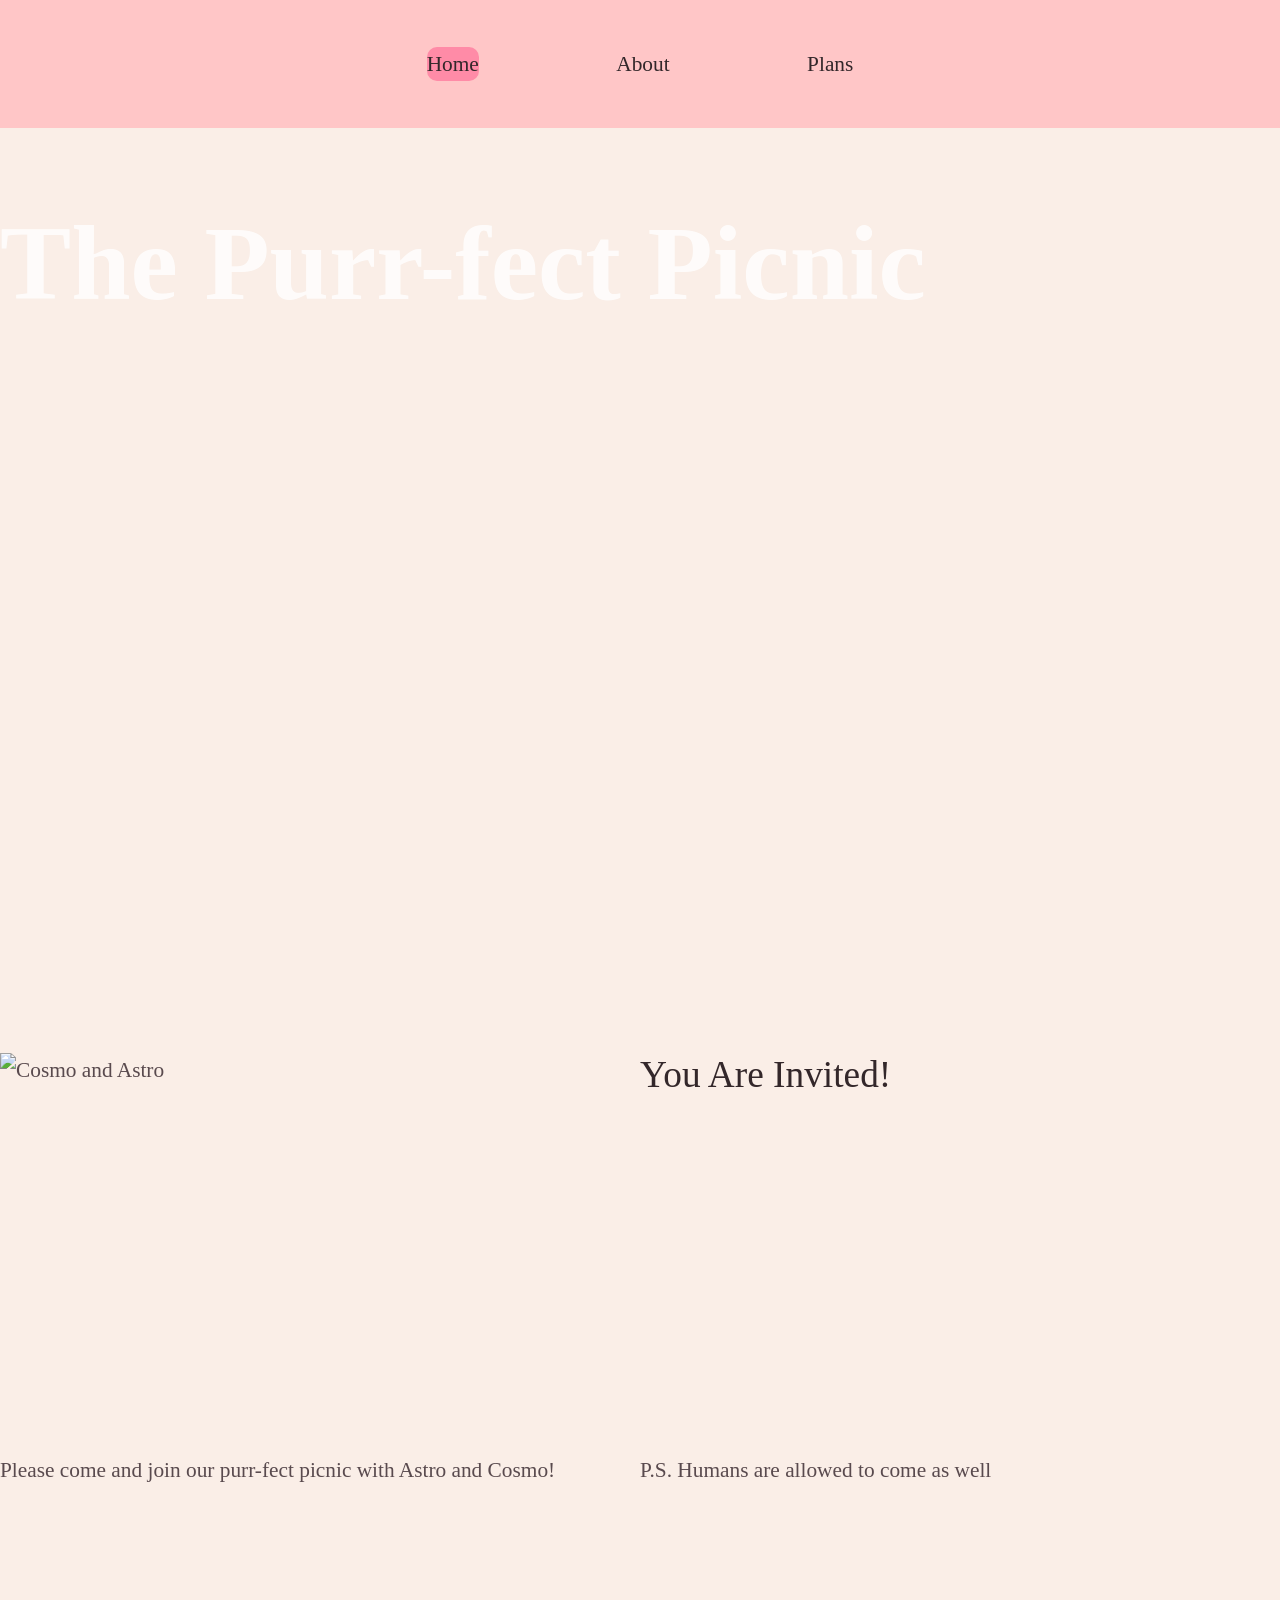
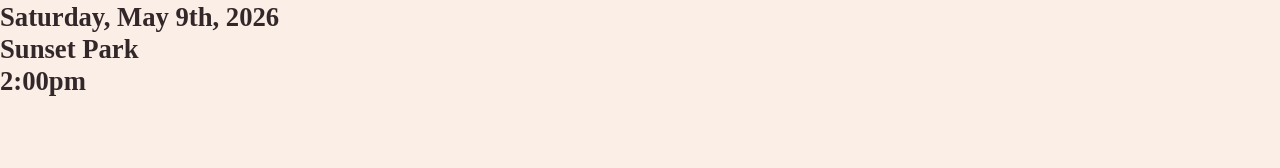
==== index.html @ 4afe7804 "added img" ====
<!doctype html>
<html class="no-js" lang="en">

<head>
  <meta charset="utf-8"/>
  <title>The Purr-fect Picnic</title>
  <meta name="description" content="An invitation for a springtime picnic thrown by two cats"/>
  <meta name="viewport" content="width=device-width, initial-scale=1, minimum-scale=1" />
  
  <!-- Defines preview content that will be displayed when your site is linked on twitter, reddit, etc-->
  <meta name="robots" content="index,follow" />
  <meta property="og:title" content="The Purr-fect Picnic"/>
  <meta property="og:type" content="Article"/>
  <meta property="og:url" content="https://colin-coleman.github.io/project3-colin-coleman/index.html">
  <meta property="og:image" content="exampleImage.jpg"/>
  <meta name="twitter:card" content="summary" />
  
  <link rel="manifest" href="site.webmanifest"/>
  <link rel="apple-touch-icon" href="icon.png"/>

  <!-- Link to your favicon. Place favicon in the root directory -->
  <link rel="icon" href="https://github.com/favicon.ico" />
  
  <link rel="stylesheet" href="normalize.css"/>
  <link rel="stylesheet" href="style.css"/>
  <script src="/script.js" defer></script>

  <meta name="theme-color" content="#fafafa"/>
</head>

<body>
  <header>
     <nav>
      <a href="index.html" class="active">Home</a>
      <a href="about.html">About</a>
      <a href="plans.html">Plans</a>
    </nav>
  </header>
  <main>
     <div class="container">
    <h1 class="indextitle">The Purr-fect Picnic</h1>
     </div>
    <div class="body">
    <img src="assets/twocats.HEIC" alt="Cosmo and Astro" height="500" width="400"/>
    <h2> You Are Invited! </h2>
      <p>Please come and join our purr-fect picnic with Astro and Cosmo!</p>
      <p>P.S. Humans are allowed to come as well</p>
      <h3>Saturday, May 9th, 2026 <br>
      Sunset Park <br>
      2:00pm</h3>
    </div>
  </main>
  <footer></footer>
</body>
</html>
---- style.css ----
* {
  margin: 0;
  padding: 0;
}

html {
  color: #222;
  line-height: 1.4;
  font-size: 16pt;
}

body {
  font-family: ;
  color: #594a4e;
  background-color: #faeee7;
  line-height: 1.6;
  min-height: 100vh;
}

h1, h2, h3 {
  font-family: ;
  color: #33272a;
  line-height: 1.2;
}

h1 {
  font-size: 3rem;
  font-weight: 700;
  margin-bottom: var(--space-md);
}

h2 {
  font-size: 1.75rem;
  font-weight: 400;
  margin-bottom: var(--space-sm);
}

h3 {
  font-size: 1.25rem;
  font-weight: 600;
  margin-bottom: var(--space-xs);
}

a {
  color: #33272a;
  text-decoration: none;
}

header {
  background: #c3f0ca;
  position: sticky;
}
nav{
display: flex;
  justify-content: space-between;
  align-items: center;
  height: 6rem;
  width: auto;
  background-color: #ffc6c7;
  padding: 0 20rem;
  font-family: ;
  font-size: 1rem;
  z-index: 1000;
}

nav a {
  font-family: ;
  font-weight: 400;
  font-size: 1rem;
  border-radius: 10px;
  transition: all 0.3s ease;
}

nav a:hover,
nav a.active {
  background: #ff8ba7;
}

.container {
  height: 35rem;
  width: auto;
  background-image: url("https://www.lasvegaslocalsreviews.com/wp-content/uploads/2023/08/SPPicnic-1024x577.jpg");
  background-size: cover;
  background-position: center;
  opacity: 0.8;
}

.indextitle {
 opacity: 1;
font-size: 5rem;
 color: white; 
}

.body{
 display: grid;
 grid-template: repeat(1, 50%) / repeat(2, 50%);
 gap: 2rem 0;
 padding-top: 5rem;
}
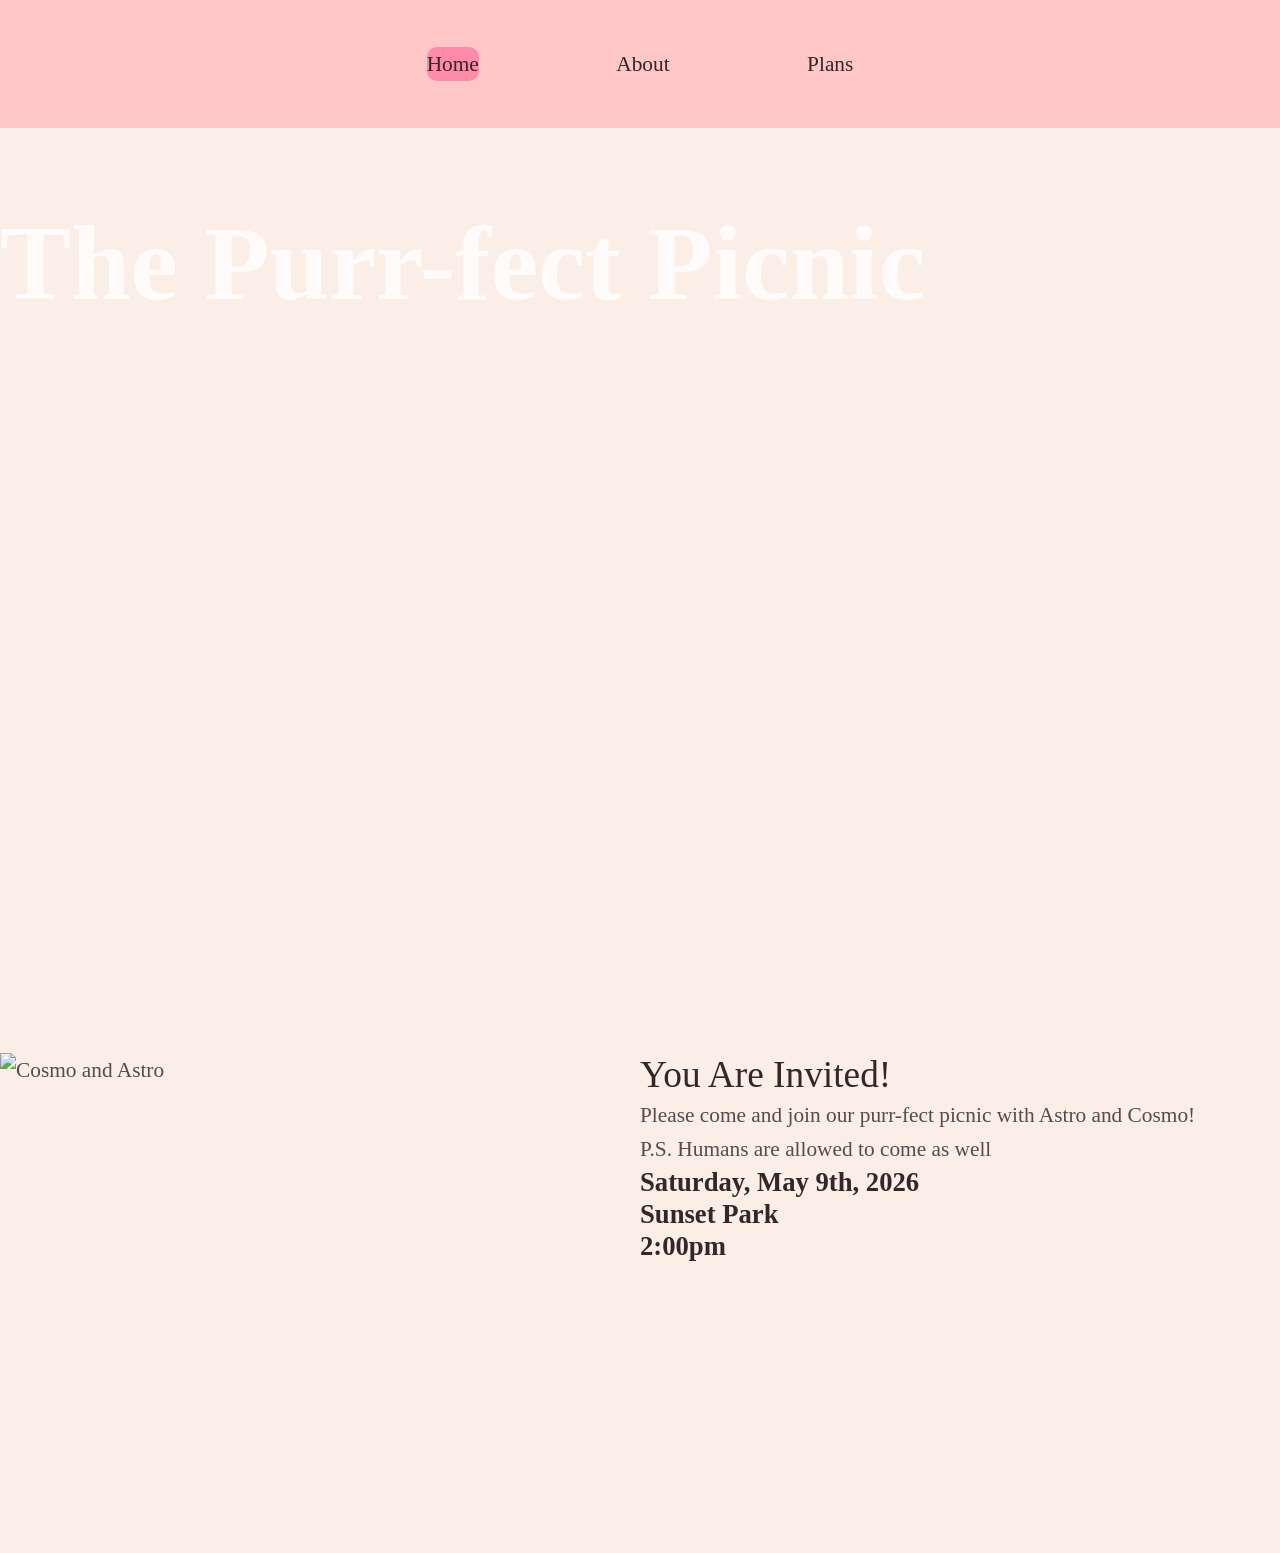
==== commit feb16f1d: "added div class for text" ====
--- a/index.html
+++ b/index.html
@@ -42,6 +42,7 @@
      </div>
     <div class="body">
     <img src="assets/twocats.HEIC" alt="Cosmo and Astro" height="500" width="400"/>
+    <div class="text">
     <h2> You Are Invited! </h2>
       <p>Please come and join our purr-fect picnic with Astro and Cosmo!</p>
       <p>P.S. Humans are allowed to come as well</p>
@@ -49,6 +50,7 @@
       Sunset Park <br>
       2:00pm</h3>
     </div>
+    </div>
   </main>
   <footer></footer>
 </body>
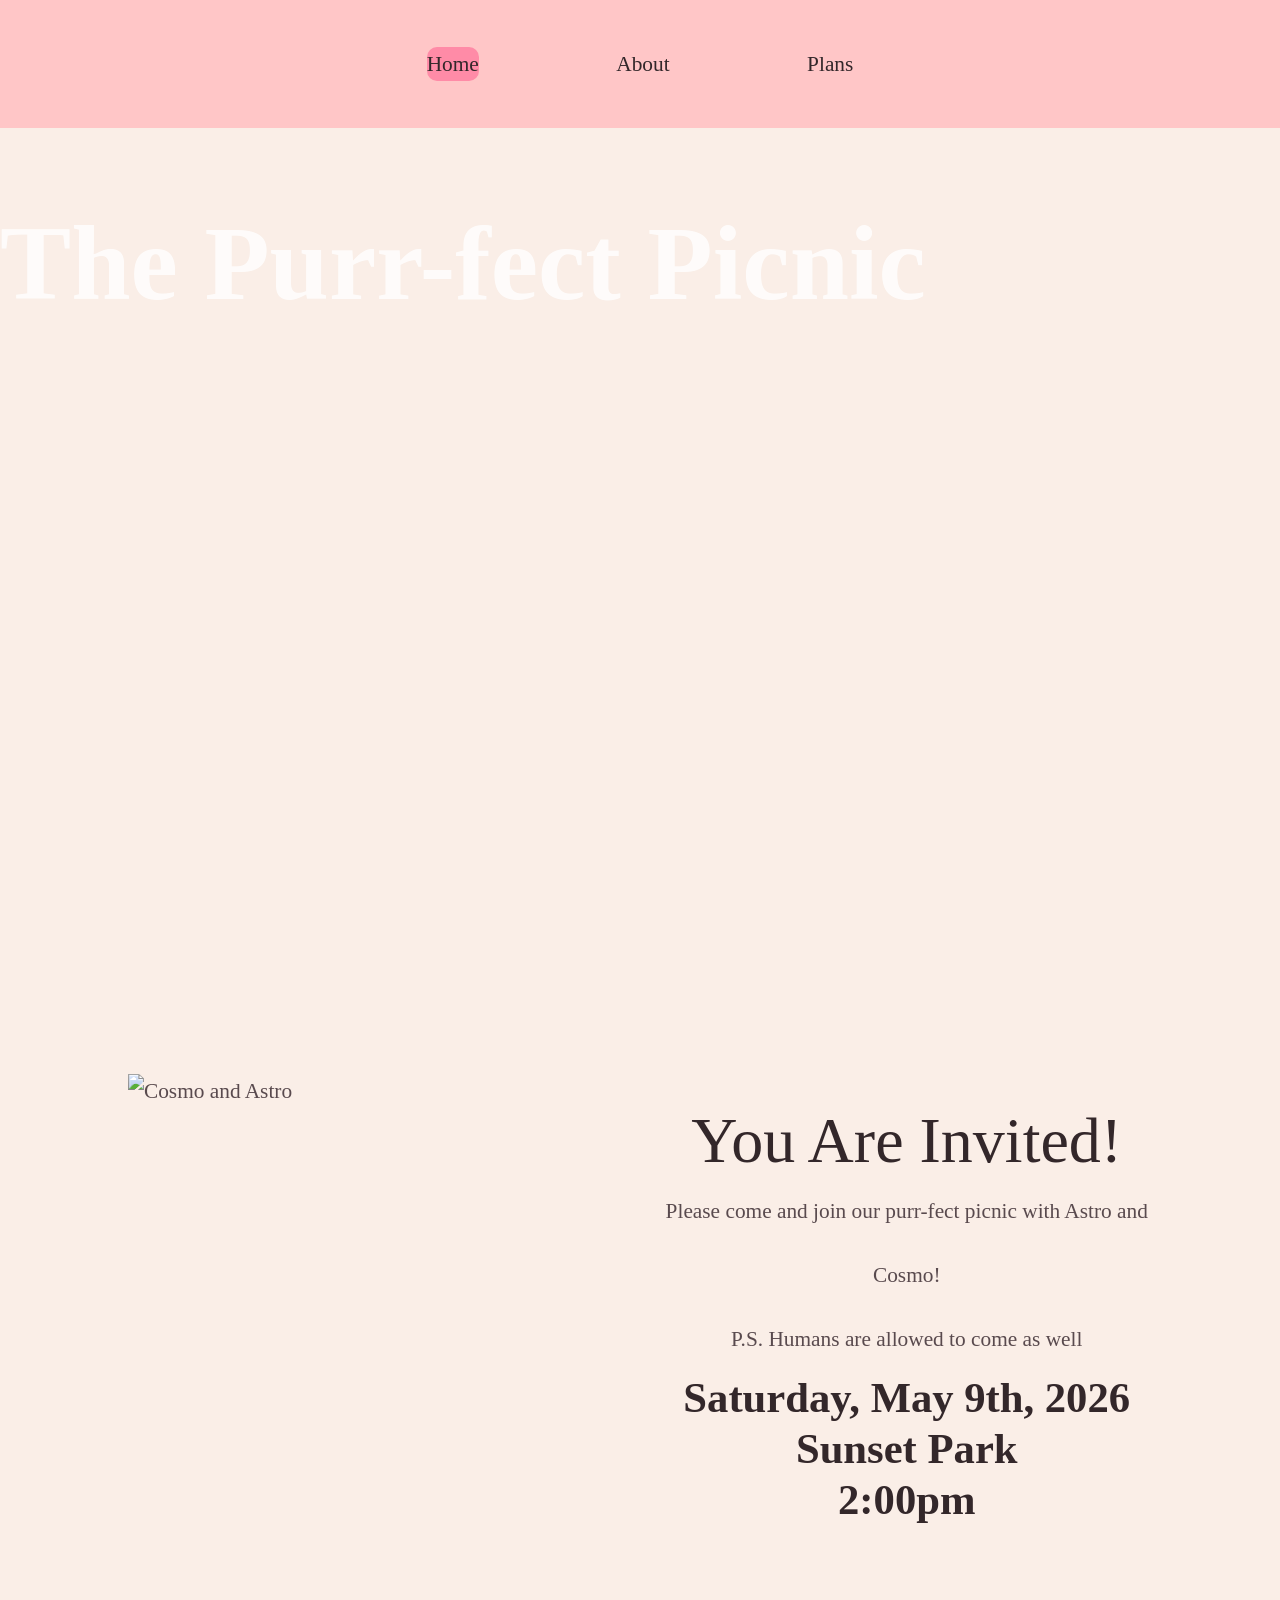
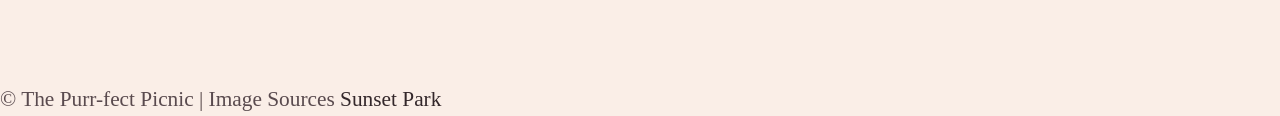
==== commit f2fa9014: "added footer with source" ====
--- a/index.html
+++ b/index.html
@@ -52,6 +52,8 @@
     </div>
     </div>
   </main>
-  <footer></footer>
+  <footer>
+     <p>&copy; The Purr-fect Picnic | Image Sources <a href="https://www.lasvegaslocalsreviews.com/wp-content/uploads/2023/08/SPPicnic-1024x577.jpg" target="_blank">Sunset Park</a> </p>
+  </footer>
 </body>
 </html>
--- a/style.css
+++ b/style.css
@@ -24,19 +24,19 @@
 }
 
 h1 {
-  font-size: 3rem;
+  font-size: 5rem;
   font-weight: 700;
   margin-bottom: var(--space-md);
 }
 
 h2 {
-  font-size: 1.75rem;
+  font-size: 3rem;
   font-weight: 400;
   margin-bottom: var(--space-sm);
 }
 
 h3 {
-  font-size: 1.25rem;
+  font-size: 2rem;
   font-weight: 600;
   margin-bottom: var(--space-xs);
 }
@@ -91,11 +91,22 @@
  color: white; 
 }
 
-.body{
- display: grid;
- grid-template: repeat(1, 50%) / repeat(2, 50%);
- gap: 2rem 0;
- padding-top: 5rem;
+.body {
+  display: flex;         
+  align-items: center;   
+  gap: 5rem;   
+  margin: 5rem
+
 }
 
+.body img {
+  max-width: 1000px;     
+  height: auto;
+    margin: 1rem;
+}
 
+.text {
+    text-align: center;
+    line-height: 3;
+}
+
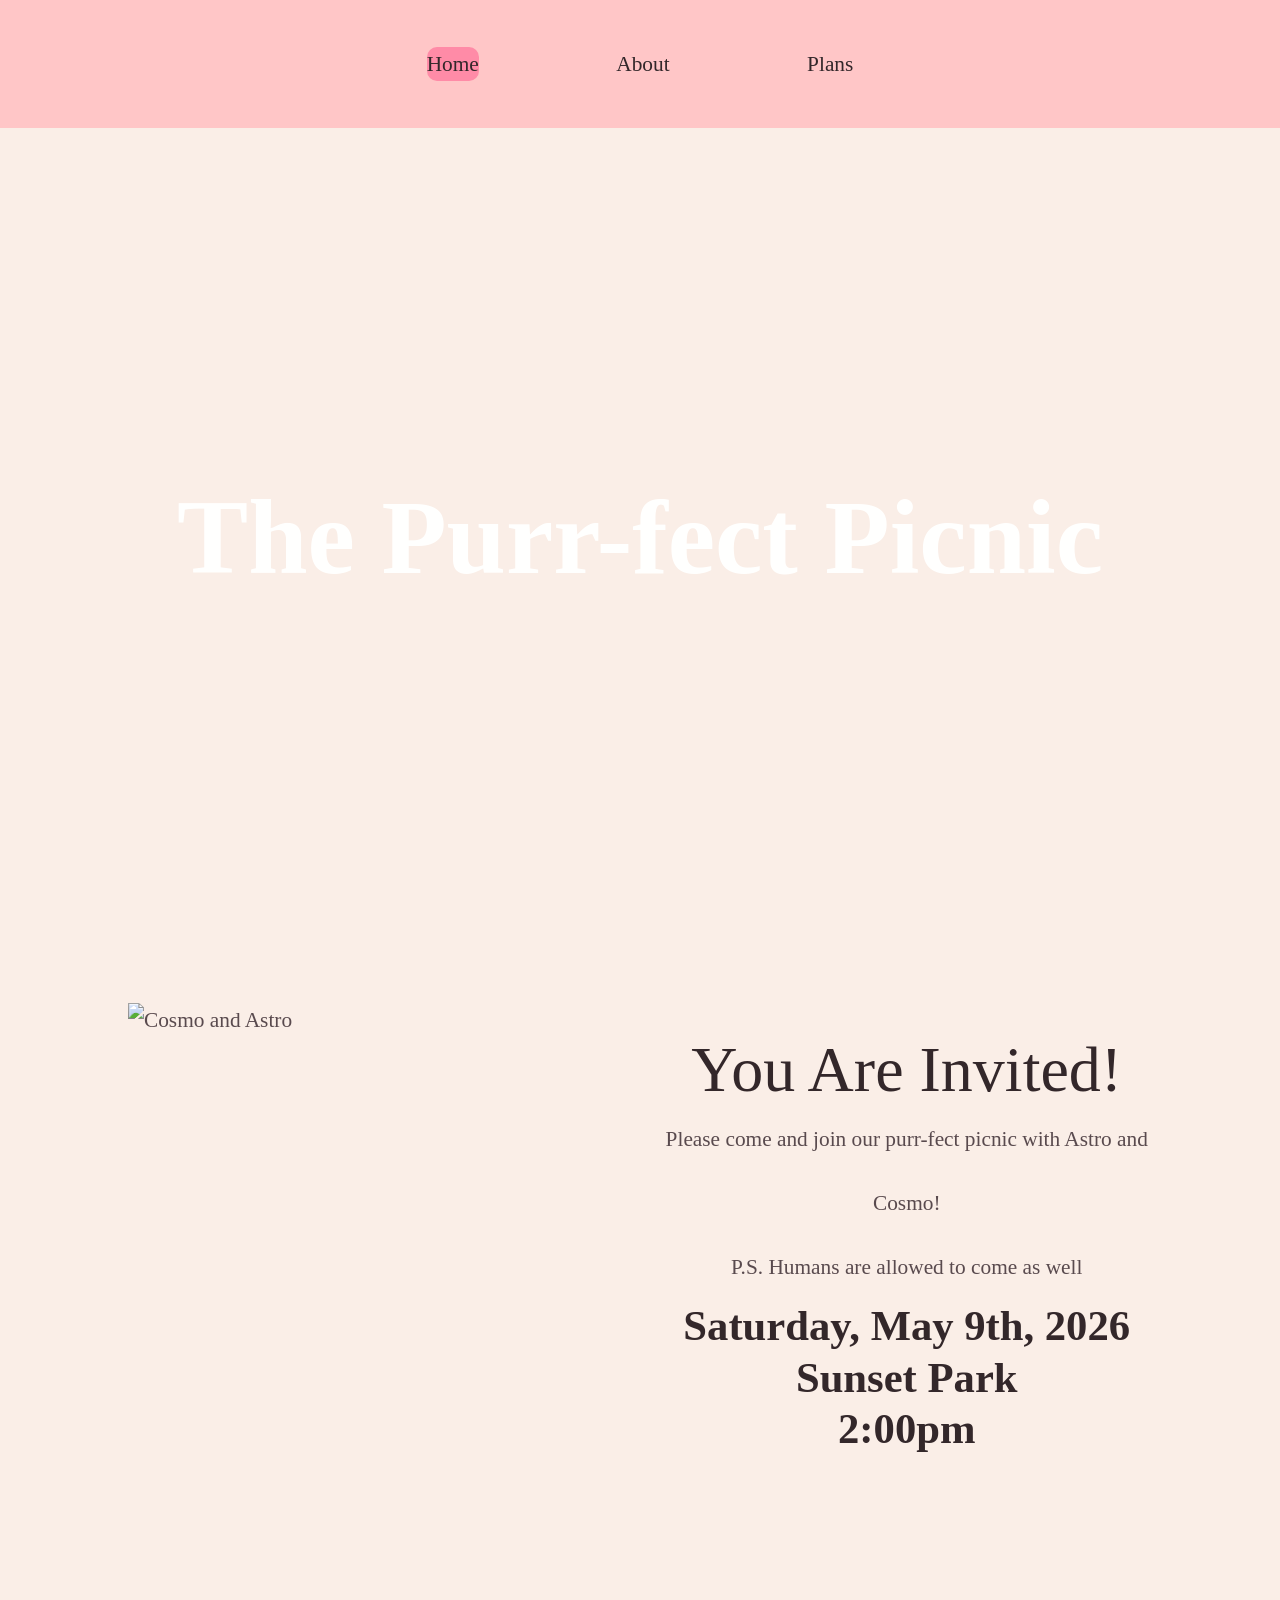
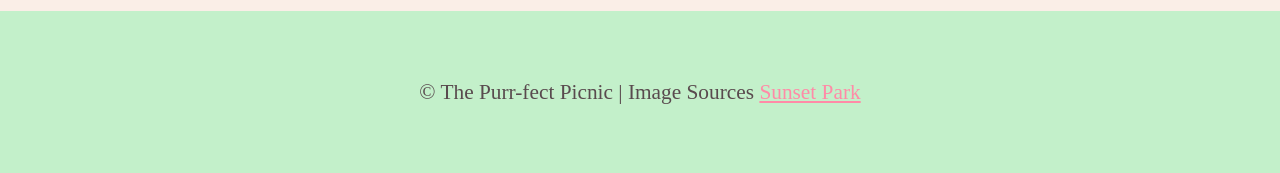
==== commit fa3447e6: "new favicon" ====
--- a/index.html
+++ b/index.html
@@ -19,7 +19,7 @@
   <link rel="apple-touch-icon" href="icon.png"/>
 
   <!-- Link to your favicon. Place favicon in the root directory -->
-  <link rel="icon" href="https://github.com/favicon.ico" />
+  <link rel="icon" href="https://cdn.iconscout.com/icon/premium/png-512-thumb/cat-icon-svg-download-png-896814.png?f=webp&w=512" />
   
   <link rel="stylesheet" href="normalize.css"/>
   <link rel="stylesheet" href="style.css"/>
--- a/style.css
+++ b/style.css
@@ -27,6 +27,7 @@
   font-size: 5rem;
   font-weight: 700;
   margin-bottom: var(--space-md);
+  text-align: center;
 }
 
 h2 {
@@ -38,6 +39,7 @@
 h3 {
   font-size: 2rem;
   font-weight: 600;
+  text-align: center;
   margin-bottom: var(--space-xs);
 }
 
@@ -82,13 +84,14 @@
   background-image: url("https://www.lasvegaslocalsreviews.com/wp-content/uploads/2023/08/SPPicnic-1024x577.jpg");
   background-size: cover;
   background-position: center;
-  opacity: 0.8;
+  display: flex;              
+  justify-content: center;   
+  align-items: center;        
+  text-align: center;   
 }
 
 .indextitle {
- opacity: 1;
-font-size: 5rem;
- color: white; 
+ color:  #fffffe; 
 }
 
 .body {
@@ -110,3 +113,95 @@
     line-height: 3;
 }
 
+.headabout {
+    text-align: center;
+}
+
+.aboutimg {
+  display: grid;
+  grid-template-columns: repeat(2, 1fr);
+  column-gap: 0px; 
+  margin: 2rem 2rem 2rem 13rem;
+}
+
+.cats{
+ display: grid;
+ grid-template-columns: repeat(2, 450px);
+ justify-content: center;
+ align-items: center;   
+ gap: 0 5rem;
+}
+
+.reason {
+    text-align: center;
+    padding: 5rem 10rem 5rem 10rem;
+    line-height: 2.5;
+}
+
+.cards {
+     display: grid;
+  grid-template-columns: repeat(2, 500px);
+  gap: 150px;
+  margin: 30px 0;
+  justify-content: center;
+  padding: 2rem;  
+}
+
+.flip-card {
+  background-color: transparent;
+  width: 300px;
+  height: 200px;
+  perspective: 1000px; 
+}
+
+.flip-card-inner {
+  position: relative;
+  width: 150%;
+  height: 150%;
+  text-align: center;
+  transition: transform 0.6s;
+  transform-style: preserve-3d;
+}
+
+.flip-card:hover .flip-card-inner {
+  transform: rotateY(180deg);
+}
+
+.flip-card-front, .flip-card-back {
+  position: absolute;
+  width: 100%;
+  height: 100%;
+  -webkit-backface-visibility: hidden;
+  backface-visibility: hidden;
+}
+
+.flip-card-front {
+  background-color: #bbb;
+  color: black;
+}
+
+.flip-card-back {
+  background-color: #2980b9;
+  color: white;
+  transform: rotateY(180deg); /* Pre-rotate the back side */
+}
+
+footer {
+  background: #c3f0ca;
+  text-align: center;
+  padding: 3rem;
+}
+
+footer p {
+  font-size: 1rem;
+}
+
+footer a {
+  color: #ff8ba7;
+  text-decoration: underline;
+}
+
+footer 
+a:hover {
+  color: #ffc6c7; 
+}
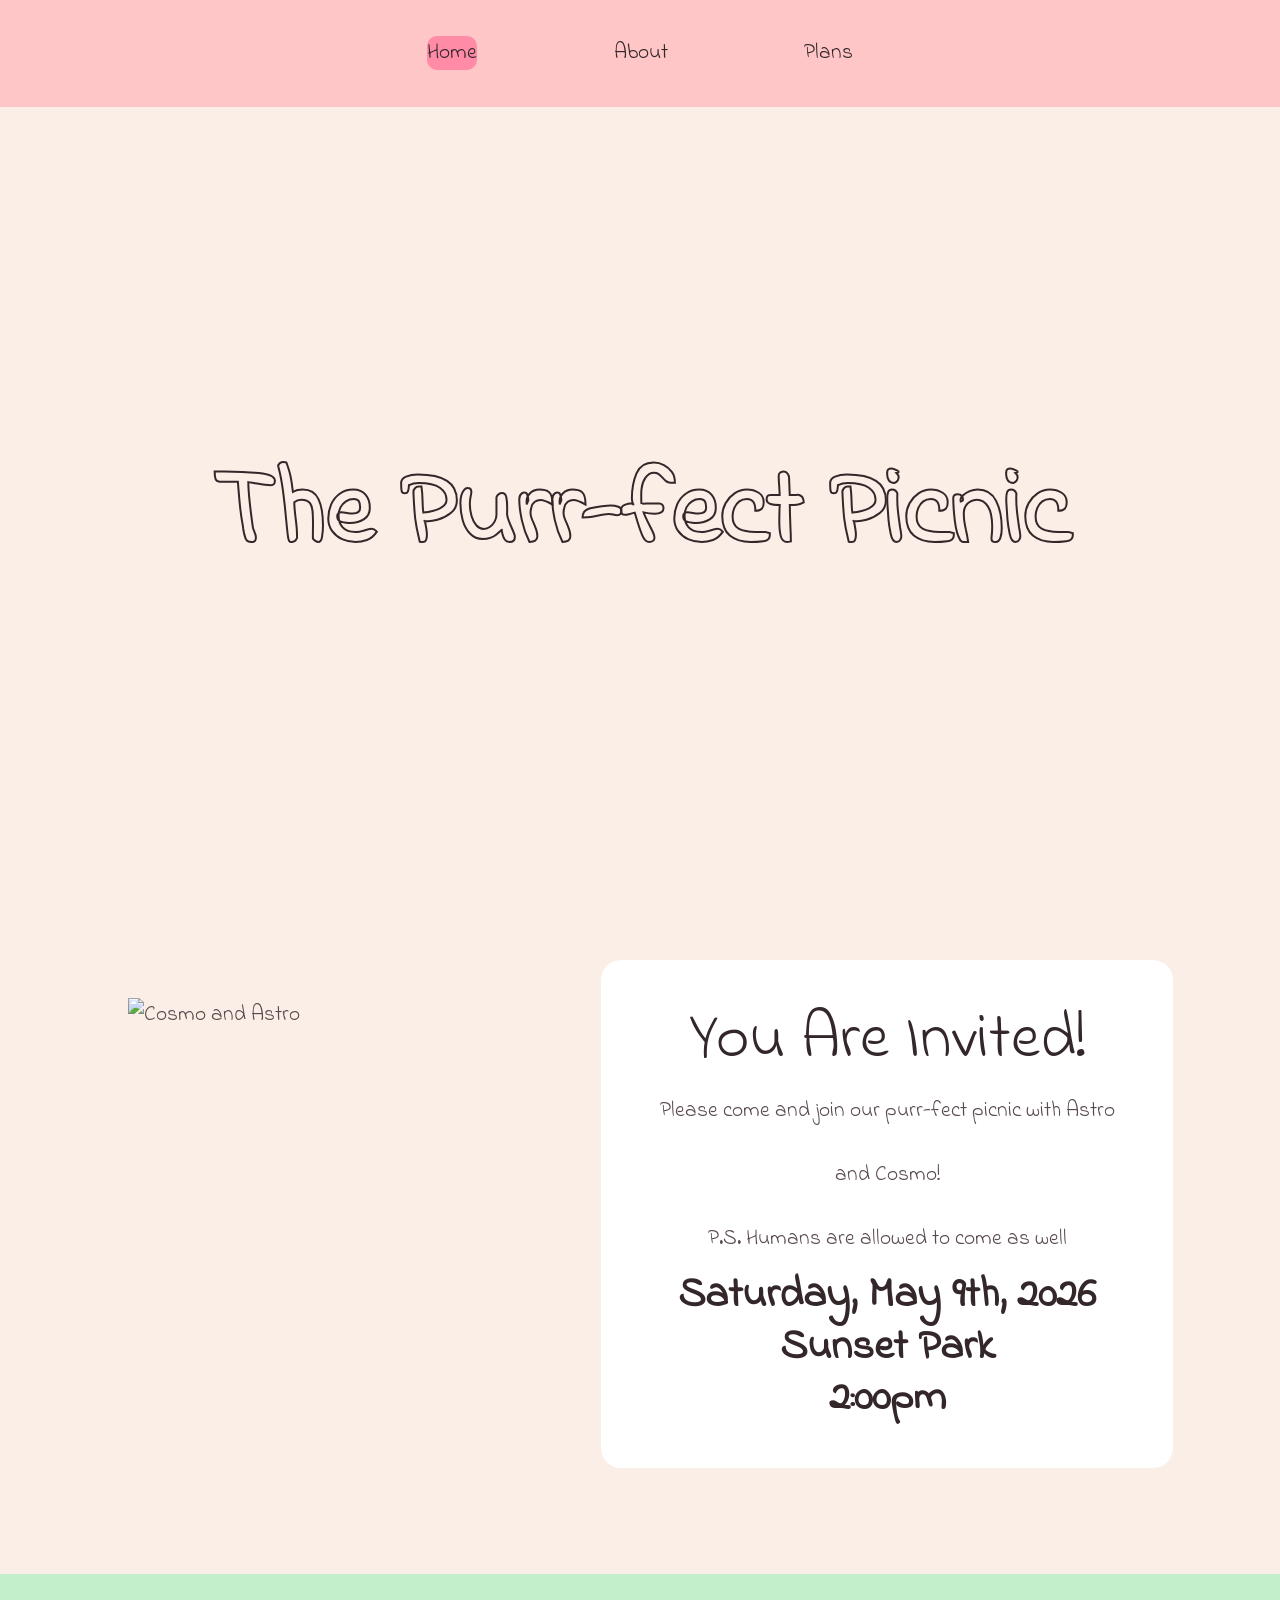
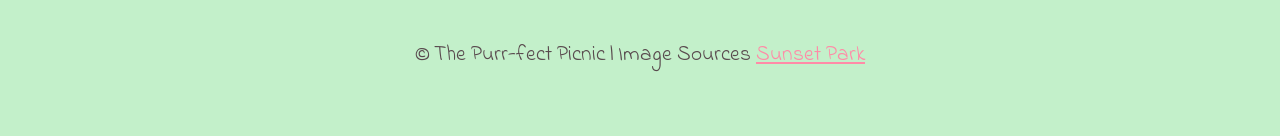
==== commit dd2e3894: "added font code" ====
--- a/index.html
+++ b/index.html
@@ -19,13 +19,18 @@
   <link rel="apple-touch-icon" href="icon.png"/>
 
   <!-- Link to your favicon. Place favicon in the root directory -->
-  <link rel="icon" href="https://cdn.iconscout.com/icon/premium/png-512-thumb/cat-icon-svg-download-png-896814.png?f=webp&w=512" />
+  <link rel="icon" type="image/png" href="https://cdn.iconscout.com/icon/premium/png-512-thumb/cat-icon-svg-download-png-896814.png?f=webp&w=512" />
   
   <link rel="stylesheet" href="normalize.css"/>
   <link rel="stylesheet" href="style.css"/>
   <script src="/script.js" defer></script>
 
   <meta name="theme-color" content="#fafafa"/>
+
+  <link rel="preconnect" href="https://fonts.googleapis.com">
+<link rel="preconnect" href="https://fonts.gstatic.com" crossorigin>
+<link href="https://fonts.googleapis.com/css2?family=Indie+Flower&display=swap" rel="stylesheet">
+  
 </head>
 
 <body>
--- a/style.css
+++ b/style.css
@@ -1,3 +1,10 @@
+.indie-flower-regular {
+  font-family: "Indie Flower", cursive;
+  font-weight: 400;
+  font-style: normal;
+}
+
+
 * {
   margin: 0;
   padding: 0;
@@ -10,7 +17,7 @@
 }
 
 body {
-  font-family: ;
+  font-family: "Indie Flower", cursive;;
   color: #594a4e;
   background-color: #faeee7;
   line-height: 1.6;
@@ -51,18 +58,20 @@
 header {
   background: #c3f0ca;
   position: sticky;
+  top: 0;
+  z-index: 100;
 }
 nav{
 display: flex;
   justify-content: space-between;
   align-items: center;
-  height: 6rem;
+  height: 5rem;
   width: auto;
   background-color: #ffc6c7;
   padding: 0 20rem;
-  font-family: ;
+  font-family: "Indie Flower", cursive;;
   font-size: 1rem;
-  z-index: 1000;
+  z-index: 100;
 }
 
 nav a {
@@ -70,10 +79,13 @@
   font-weight: 400;
   font-size: 1rem;
   border-radius: 10px;
-  transition: all 0.3s ease;
-}
-
-nav a:hover,
+  transition: all 0.9s ease;
+}
+
+nav a:hover {
+  background: #ff8ba7;
+}
+
 nav a.active {
   background: #ff8ba7;
 }
@@ -91,7 +103,8 @@
 }
 
 .indextitle {
- color:  #fffffe; 
+ color:  #faeee7; 
+ -webkit-text-stroke: 2px #33272a;
 }
 
 .body {
@@ -111,6 +124,11 @@
 .text {
     text-align: center;
     line-height: 3;
+    border: 2px #33272a;
+    padding: 10px; 
+    border-radius: 20px;
+    background-color: white ;
+    padding: 2rem
 }
 
 .headabout {
@@ -121,7 +139,7 @@
   display: grid;
   grid-template-columns: repeat(2, 1fr);
   column-gap: 0px; 
-  margin: 2rem 2rem 2rem 13rem;
+  margin: 2rem 3rem 2rem 10rem;
 }
 
 .cats{
@@ -145,6 +163,7 @@
   margin: 30px 0;
   justify-content: center;
   padding: 2rem;  
+  min-height: 60rem; 
 }
 
 .flip-card {
@@ -175,13 +194,21 @@
   backface-visibility: hidden;
 }
 
+.flip-card-front h2{
+   padding: 4.5rem
+}
+
+ .flip-card-back h2{
+   padding: .6rem;  
+}
+
 .flip-card-front {
-  background-color: #bbb;
+  background-color: #9EE7F5;
   color: black;
 }
 
 .flip-card-back {
-  background-color: #2980b9;
+  background-color: #FFF1A6;
   color: white;
   transform: rotateY(180deg); /* Pre-rotate the back side */
 }
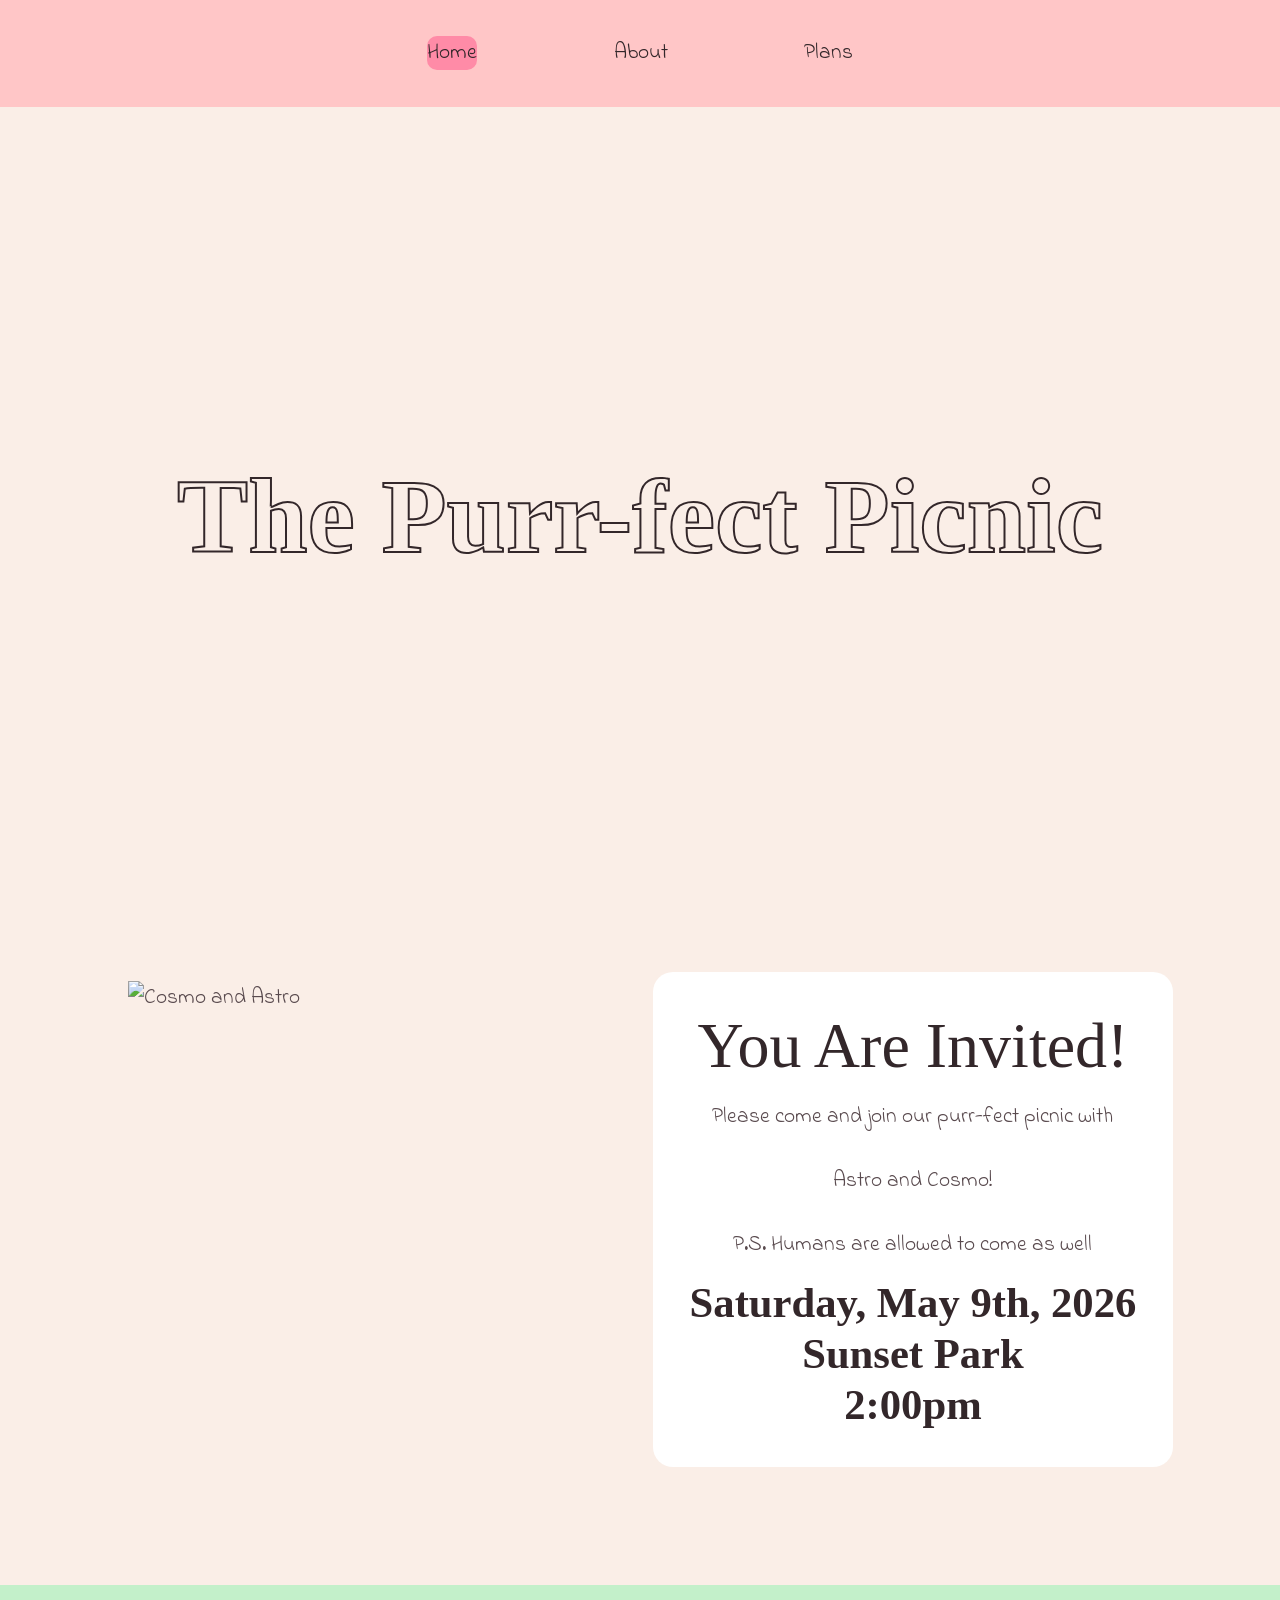
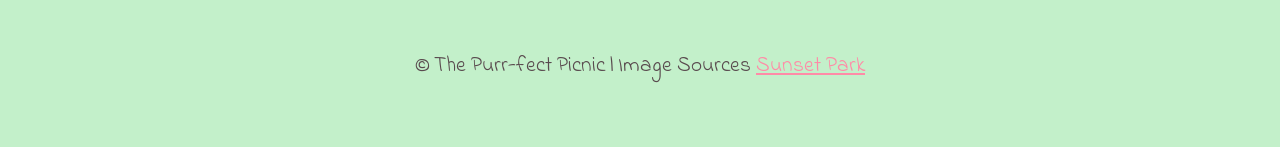
==== commit 69a45378: "changed img size" ====
--- a/index.html
+++ b/index.html
@@ -46,7 +46,7 @@
     <h1 class="indextitle">The Purr-fect Picnic</h1>
      </div>
     <div class="body">
-    <img src="assets/twocats.HEIC" alt="Cosmo and Astro" height="500" width="400"/>
+    <img src="assets/twocats.HEIC" alt="Cosmo and Astro" height="600" width="500"/>
     <div class="text">
     <h2> You Are Invited! </h2>
       <p>Please come and join our purr-fect picnic with Astro and Cosmo!</p>
--- a/style.css
+++ b/style.css
@@ -3,7 +3,6 @@
   font-weight: 400;
   font-style: normal;
 }
-
 
 * {
   margin: 0;
@@ -25,7 +24,7 @@
 }
 
 h1, h2, h3 {
-  font-family: ;
+  font-family: Comic Sans MS, Comic Sans, cursive;
   color: #33272a;
   line-height: 1.2;
 }
@@ -128,11 +127,19 @@
     padding: 10px; 
     border-radius: 20px;
     background-color: white ;
-    padding: 2rem
+    padding: 1.7rem
 }
 
 .headabout {
     text-align: center;
+}
+
+.headabout h1{
+    margin-bottom: 4rem;
+}
+
+.headabout h2{
+    margin-bottom: 3rem;
 }
 
 .aboutimg {
@@ -164,6 +171,7 @@
   justify-content: center;
   padding: 2rem;  
   min-height: 60rem; 
+  font-family: "Indie Flower", cursive;
 }
 
 .flip-card {
@@ -195,11 +203,11 @@
 }
 
 .flip-card-front h2{
-   padding: 4.5rem
+   padding: 4.5rem 0;
 }
 
  .flip-card-back h2{
-   padding: .6rem;  
+   padding: .1rem;  
 }
 
 .flip-card-front {
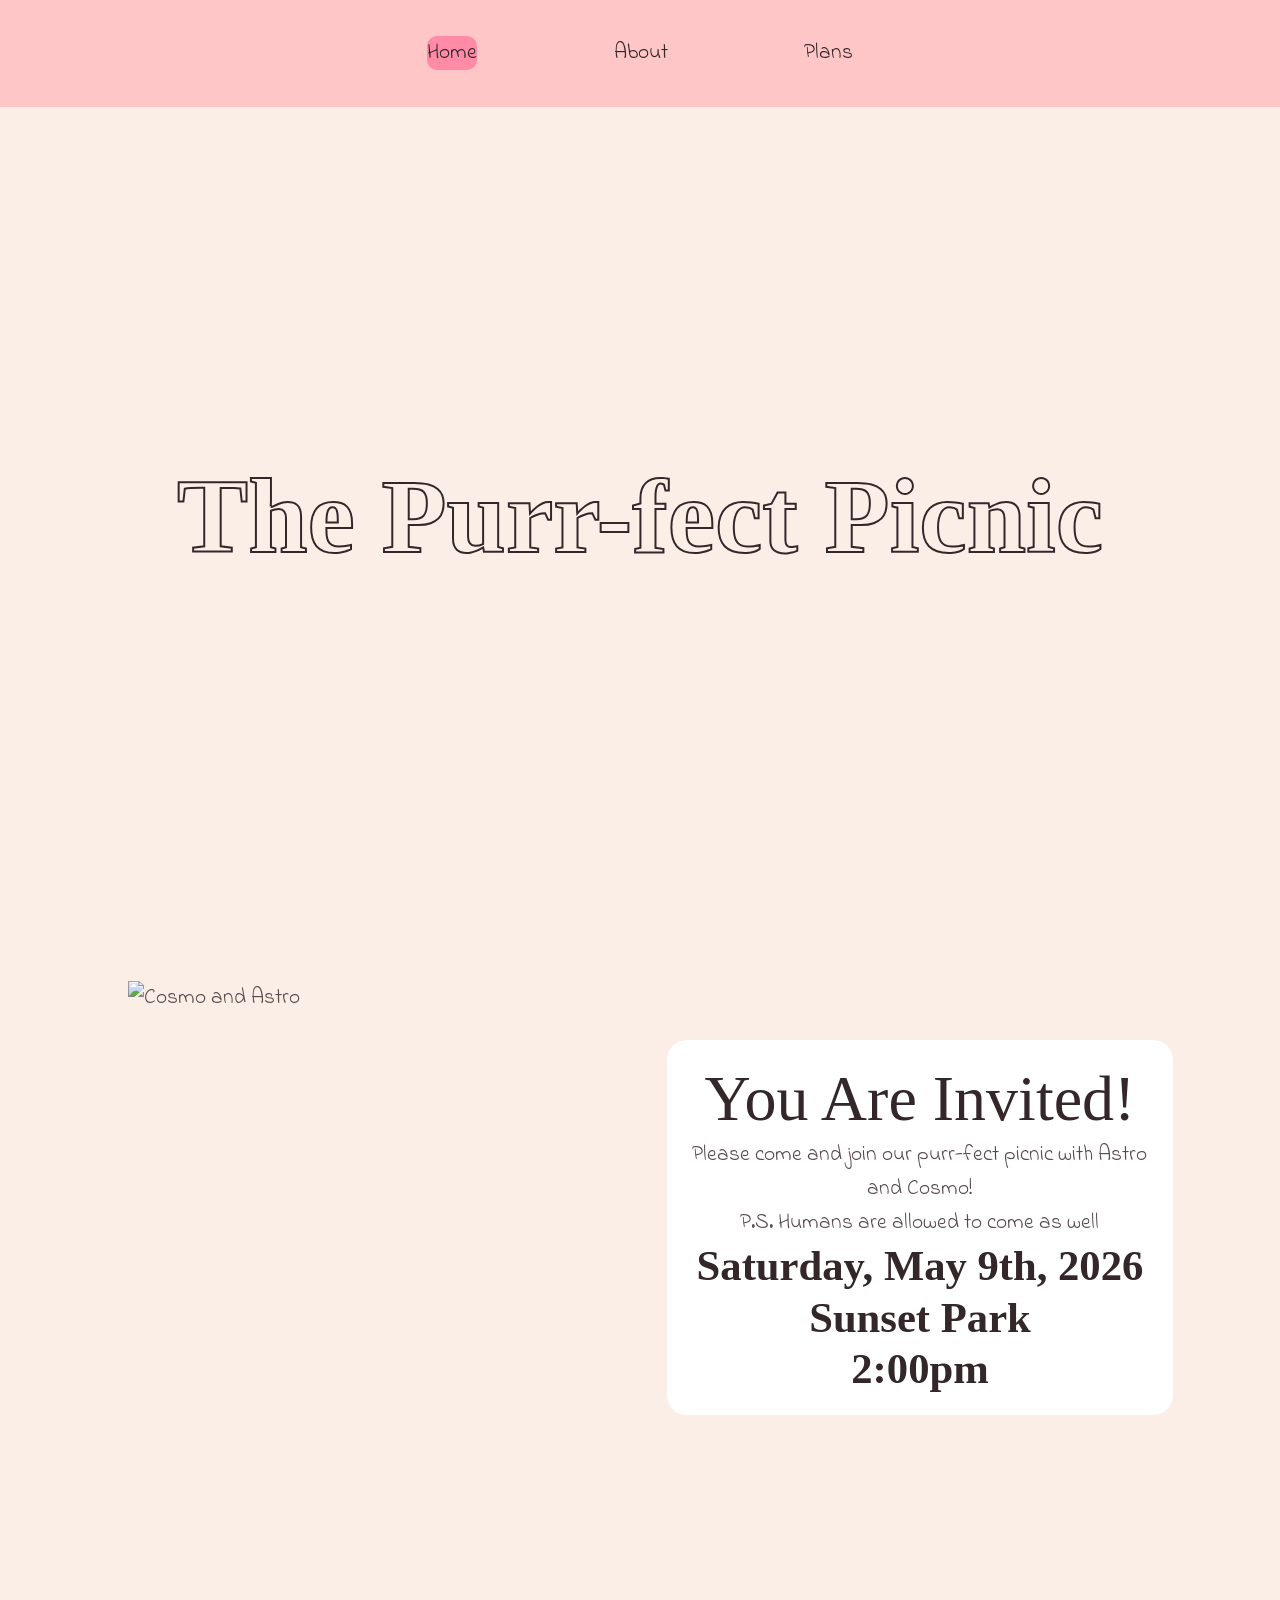
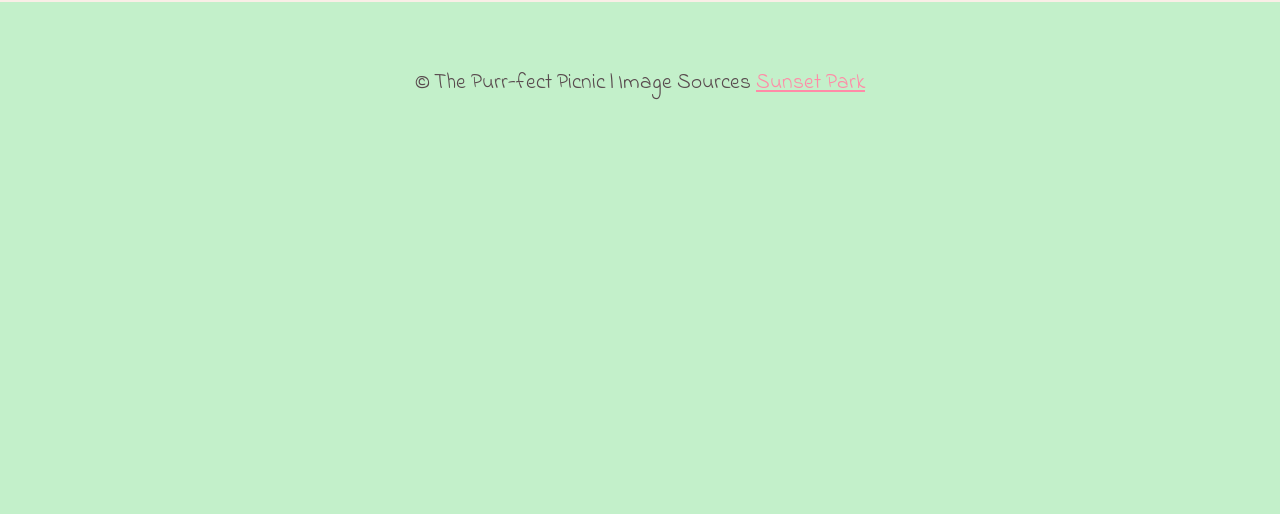
==== commit 32d44115: "Cleaned up code" ====
--- a/index.html
+++ b/index.html
@@ -1,64 +1,56 @@
 <!doctype html>
 <html class="no-js" lang="en">
-
-<head>
-  <meta charset="utf-8"/>
-  <title>The Purr-fect Picnic</title>
-  <meta name="description" content="An invitation for a springtime picnic thrown by two cats"/>
-  <meta name="viewport" content="width=device-width, initial-scale=1, minimum-scale=1" />
-  
-  <!-- Defines preview content that will be displayed when your site is linked on twitter, reddit, etc-->
-  <meta name="robots" content="index,follow" />
-  <meta property="og:title" content="The Purr-fect Picnic"/>
-  <meta property="og:type" content="Article"/>
-  <meta property="og:url" content="https://colin-coleman.github.io/project3-colin-coleman/index.html">
-  <meta property="og:image" content="exampleImage.jpg"/>
-  <meta name="twitter:card" content="summary" />
-  
-  <link rel="manifest" href="site.webmanifest"/>
-  <link rel="apple-touch-icon" href="icon.png"/>
-
-  <!-- Link to your favicon. Place favicon in the root directory -->
-  <link rel="icon" type="image/png" href="https://cdn.iconscout.com/icon/premium/png-512-thumb/cat-icon-svg-download-png-896814.png?f=webp&w=512" />
-  
-  <link rel="stylesheet" href="normalize.css"/>
-  <link rel="stylesheet" href="style.css"/>
-  <script src="/script.js" defer></script>
-
-  <meta name="theme-color" content="#fafafa"/>
-
-  <link rel="preconnect" href="https://fonts.googleapis.com">
-<link rel="preconnect" href="https://fonts.gstatic.com" crossorigin>
-<link href="https://fonts.googleapis.com/css2?family=Indie+Flower&display=swap" rel="stylesheet">
-  
-</head>
-
-<body>
-  <header>
-     <nav>
-      <a href="index.html" class="active">Home</a>
-      <a href="about.html">About</a>
-      <a href="plans.html">Plans</a>
-    </nav>
-  </header>
-  <main>
-     <div class="container">
-    <h1 class="indextitle">The Purr-fect Picnic</h1>
-     </div>
-    <div class="body">
-    <img src="assets/twocats.HEIC" alt="Cosmo and Astro" height="600" width="500"/>
-    <div class="text">
-    <h2> You Are Invited! </h2>
-      <p>Please come and join our purr-fect picnic with Astro and Cosmo!</p>
-      <p>P.S. Humans are allowed to come as well</p>
-      <h3>Saturday, May 9th, 2026 <br>
-      Sunset Park <br>
-      2:00pm</h3>
-    </div>
-    </div>
-  </main>
-  <footer>
-     <p>&copy; The Purr-fect Picnic | Image Sources <a href="https://www.lasvegaslocalsreviews.com/wp-content/uploads/2023/08/SPPicnic-1024x577.jpg" target="_blank">Sunset Park</a> </p>
-  </footer>
-</body>
+   <head>
+      <meta charset="utf-8"/>
+      <title>The Purr-fect Picnic</title>
+      <meta name="description" content="An invitation for a springtime picnic thrown by two cats"/>
+      <meta name="viewport" content="width=device-width, initial-scale=1, minimum-scale=1" />
+      <!-- Defines preview content that will be displayed when your site is linked on twitter, reddit, etc-->
+      <meta name="robots" content="index,follow" />
+      <meta property="og:title" content="The Purr-fect Picnic"/>
+      <meta property="og:type" content="Article"/>
+      <meta property="og:url" content="https://colin-coleman.github.io/project3-colin-coleman/index.html">
+      <meta property="og:image" content="exampleImage.jpg"/>
+      <meta name="twitter:card" content="summary" />
+      <link rel="manifest" href="site.webmanifest"/>
+      <link rel="apple-touch-icon" href="icon.png"/>
+      <!-- Link to your favicon. Place favicon in the root directory -->
+      <link rel="icon" type="image/png" href="https://www.svgrepo.com/show/522779/cat.svg" />
+      <link rel="stylesheet" href="normalize.css"/>
+      <link rel="stylesheet" href="style.css"/>
+      <script src="/script.js" defer></script>
+      <meta name="theme-color" content="#fafafa"/>
+      <link rel="preconnect" href="https://fonts.googleapis.com">
+      <link rel="preconnect" href="https://fonts.gstatic.com" crossorigin>
+      <link href="https://fonts.googleapis.com/css2?family=Indie+Flower&display=swap" rel="stylesheet">
+   </head>
+   <body>
+      <header>
+         <nav>
+            <a href="index.html" class="active">Home</a>
+            <a href="about.html">About</a>
+            <a href="plans.html">Plans</a>
+         </nav>
+      </header>
+      <main>
+         <div class="container">
+            <h1 class="indextitle">The Purr-fect Picnic</h1>
+         </div>
+         <div class="body">
+            <img src="assets/twocats.HEIC" alt="Cosmo and Astro" height="600" width="500"/>
+            <div class="text">
+               <h2> You Are Invited! </h2>
+               <p>Please come and join our purr-fect picnic with Astro and Cosmo!</p>
+               <p>P.S. Humans are allowed to come as well</p>
+               <h3>Saturday, May 9th, 2026 <br>
+                  Sunset Park <br>
+                  2:00pm
+               </h3>
+            </div>
+         </div>
+      </main>
+      <footer>
+         <p>&copy; The Purr-fect Picnic | Image Sources <a href="https://www.lasvegaslocalsreviews.com/wp-content/uploads/2023/08/SPPicnic-1024x577.jpg" target="_blank">Sunset Park</a> </p>
+      </footer>
+   </body>
 </html>
--- a/style.css
+++ b/style.css
@@ -135,11 +135,11 @@
 }
 
 .headabout h1{
-    margin-bottom: 4rem;
+    margin-bottom: 3rem;
 }
 
 .headabout h2{
-    margin-bottom: 3rem;
+    margin-bottom: 2rem;
 }
 
 .aboutimg {
@@ -203,11 +203,13 @@
 }
 
 .flip-card-front h2{
-   padding: 4.5rem 0;
+    padding: 4.5rem 0;
+   font-family: "Indie Flower", cursive;
 }
 
  .flip-card-back h2{
-   padding: .1rem;  
+    padding: 2rem .5rem; 
+   font-family: "Indie Flower", cursive;
 }
 
 .flip-card-front {
@@ -240,3 +242,109 @@
 a:hover {
   color: #ffc6c7; 
 }
+
+@media (max-width: 480px)  {
+  
+  html {
+    font-size: .7rem;
+  }
+
+  h1 {
+    font-size: 2.5rem; 
+  }
+
+  h2 {
+    font-size: 2rem;
+  }
+
+  nav {
+    padding: 0 1rem; 
+    height: auto;
+    flex-direction: column; 
+    padding-bottom: 10px;
+  }
+  
+  .container {
+    height: 20rem; 
+  }
+
+  .body {
+    flex-direction: column;
+    margin: 2rem 1rem;
+    gap: 2rem;
+  }
+
+  .body img {
+    max-width: 100%; 
+    margin: 0;
+  }
+
+  .aboutimg, .cats {
+    grid-template-columns: 1fr;
+    margin: 1rem;
+    gap: 2rem;
+  }
+
+  .cats {
+    grid-template-columns: 1fr; 
+    width: 100%;
+  }
+
+  .cosmopic {
+    order: 1;
+  }
+
+    .astropic {
+     order: 4;
+  }
+
+    .cosmo {
+    order: 2;
+  }
+
+    .astro {
+     order: 5;
+  }
+
+     .cosmop {
+     order: 3;
+  }
+  
+  }
+    .astrop {
+     order: 6;
+  }
+
+  .reason {
+    padding: 2rem 1rem; 
+  }
+
+  .cards {
+    grid-template-columns: 1fr; 
+    gap: 80px;
+    padding: 1rem;
+    min-height: auto;
+  }
+
+  .flip-card {
+    width: 100%; 
+    max-width: 300px;
+    margin: 0 auto;
+  }
+
+  .flip-card-inner {
+    width: 100%; 
+    height: 100%;
+  }
+
+  .text {
+    line-height: 1.6; 
+    padding: 1rem;
+  }
+
+  footer {
+    font-size: .7rem;
+    padding: 3rem ;
+    height: 18rem;
+  }
+}
